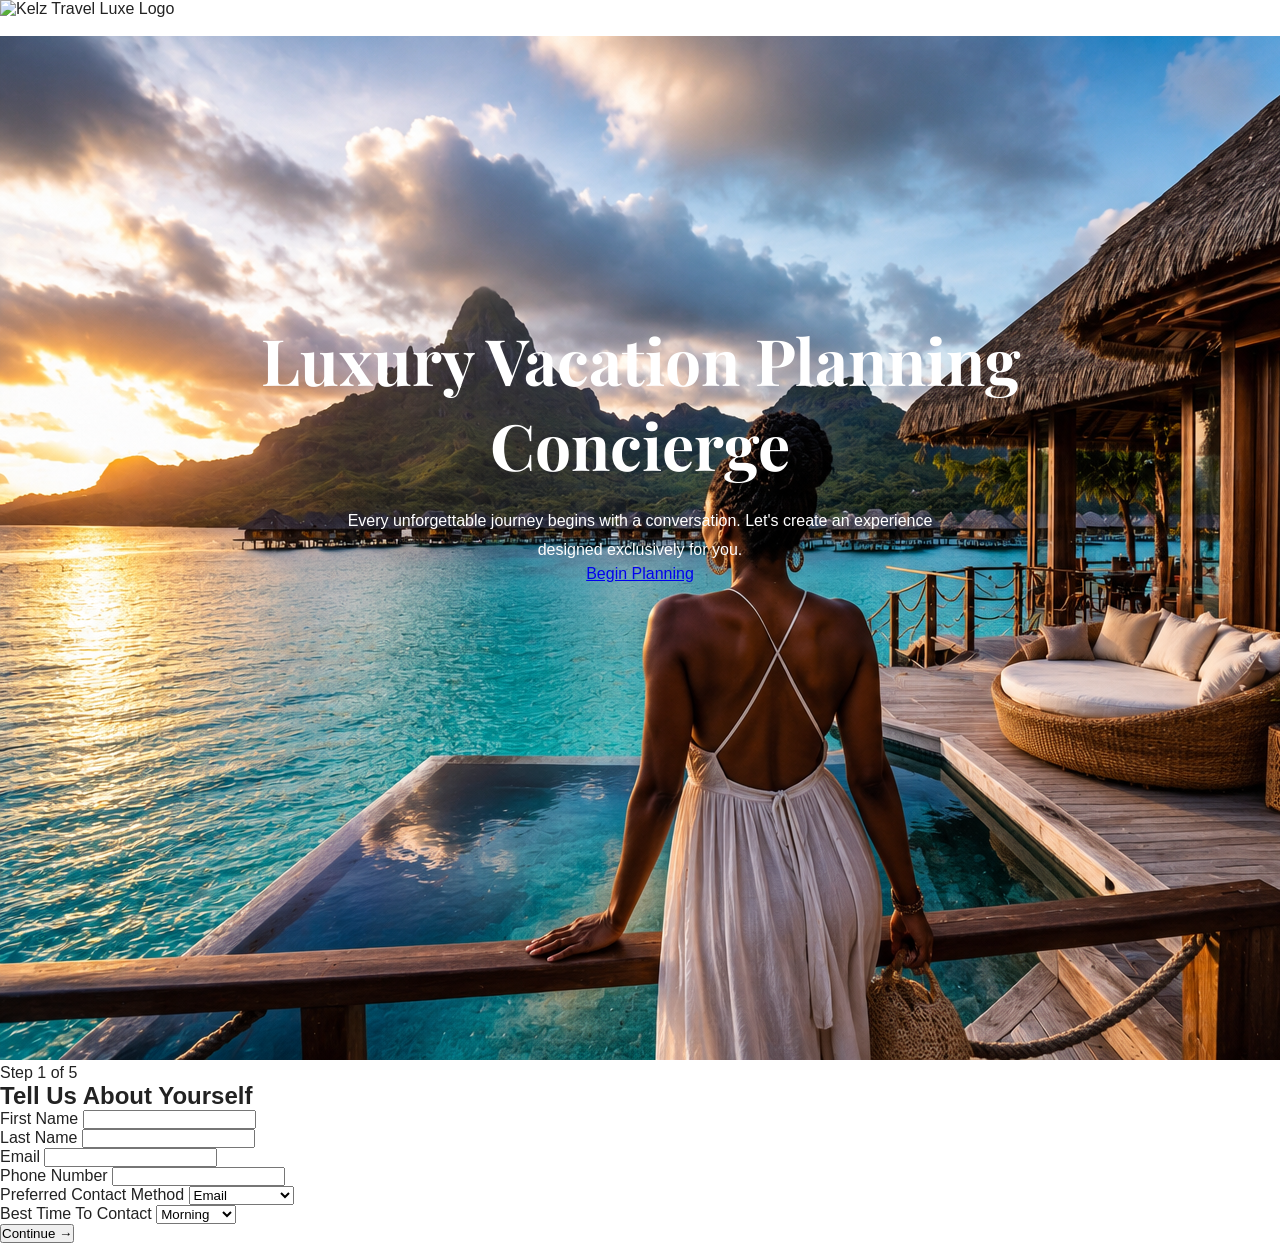
==== application.html @ 770a9711 "Add files via upload" ====
<!DOCTYPE html>
<html lang="en">

<head>

<meta charset="UTF-8">
<meta name="viewport" content="width=device-width, initial-scale=1">

<title>Plan My Luxury Vacation | Kelz Travel Luxe</title>

<meta name="description"
content="Begin your personalized luxury travel consultation with Kelz Travel Luxe.">

<link rel="stylesheet" href="style.css">

<link href="https://fonts.googleapis.com/css2?family=Playfair+Display:wght@600;700&family=Poppins:wght@300;400;500;600&display=swap" rel="stylesheet">

</head>

<body>

<header class="concierge-header">

<img src="images/kelz-logo.png"
alt="Kelz Travel Luxe Logo"
class="logo">

<nav>

<a href="index.html">Home</a>

<a href="index.html#destinations">Destinations</a>

<a href="index.html#contact">Contact</a>

</nav>

</header>

<section class="concierge-hero">

<div class="hero-overlay"></div>

<img
src="images/hero-travel.jpg"
alt="Luxury Tropical Resort"
class="hero-image">

<div class="hero-content">

<h1>

Luxury Vacation Planning Concierge

</h1>

<p>

Every unforgettable journey begins with a conversation.

Let's create an experience designed exclusively for you.

</p>

<a href="#step1" class="gold-button">

Begin Planning

</a>

</div>

</section>

<section class="progress-wrapper">

<div class="progress-container">

<div class="progress-bar">

<div class="progress-fill"></div>

</div>

<p>

Step 1 of 5

</p>

</div>

</section>

<section
id="step1"
class="form-section">

<h2>

Tell Us About Yourself

</h2>

<div class="form-grid">

<div>

<label>

First Name

</label>

<input
type="text"
required>

</div>

<div>

<label>

Last Name

</label>

<input
type="text"
required>

</div>

<div>

<label>

Email

</label>

<input
type="email"
required>

</div>

<div>

<label>

Phone Number

</label>

<input
type="tel">

</div>

<div>

<label>

Preferred Contact Method

</label>

<select>

<option>Email</option>

<option>Phone</option>

<option>Text Message</option>

</select>

</div>

<div>

<label>

Best Time To Contact

</label>

<select>

<option>Morning</option>

<option>Afternoon</option>

<option>Evening</option>

</select>

</div>

</div>

<button class="next-button">

Continue →

</button>

</section>
---- style.css ----
:root {
  --primary: #000;
  --gold: #c7a76c;
  --light: #ffffff;
  --gray: #f5f5f5;
  --transition: all 0.3s ease;
}

* {
  margin: 0;
  padding: 0;
  box-sizing: border-box;
}

html {
  scroll-behavior: smooth;
}

body {
  font-family: 'Inter', sans-serif;
  color: #222;
  background: white;
}

.navbar {
  position: fixed;
  top: 0;
  width: 100%;
  padding: 15px 60px;
  display: flex;
  justify-content: center;
  align-items: center;
  z-index: 1000;
  background: rgba(0,0,0,0.5);
  backdrop-filter: blur(8px);
}

.logo {
  display: flex;
  align-items: center;
  justify-content: center;
  flex: 1;
}

.logo-img {
  height: 60px;
  width: auto;
  object-fit: contain;
  filter: drop-shadow(0 2px 4px rgba(0,0,0,0.3));
}

.menu-toggle {
  display: none;
  flex-direction: column;
  background: none;
  border: none;
  cursor: pointer;
  gap: 6px;
  position: absolute;
  left: 20px;
}

.menu-toggle span {
  width: 25px;
  height: 3px;
  background: white;
  transition: var(--transition);
  border-radius: 2px;
}

.menu-toggle.active span:nth-child(1) {
  transform: rotate(45deg) translate(10px, 10px);
}

.menu-toggle.active span:nth-child(2) {
  opacity: 0;
}

.menu-toggle.active span:nth-child(3) {
  transform: rotate(-45deg) translate(7px, -7px);
}

.nav-menu {
  display: flex;
  gap: 25px;
  position: absolute;
  right: 60px;
}

nav a {
  color: white;
  text-decoration: none;
  transition: var(--transition);
  font-weight: 500;
}

nav a:hover {
  color: var(--gold);
}

.hero {
  position: relative;
  height: 100vh;
  overflow: hidden;
}

.hero-video {
  width: 100vw;
  height: 100vh;
  object-fit: cover;
  border: none;
  position: fixed;
  top: 0;
  left: 0;
  z-index: 1;
  transform: scale(1.05);
}

.overlay {
  position: absolute;
  inset: 0;
  background: rgba(0,0,0,0.45);
}

.hero-content {
  position: absolute;
  inset: 0;
  z-index: 10;
  color: white;

  display: flex;
  flex-direction: column;
  justify-content: center;
  align-items: center;

  text-align: center;
  padding: 20px;
}

.hero-content h1 {
  font-size: 4rem;
  max-width: 800px;
  font-family: 'Playfair Display', serif;
}

.hero-content p {
  margin-top: 20px;
  max-width: 600px;
  line-height: 1.8;
}

.btn {
  margin-top: 30px;
  padding: 14px 30px;
  background: var(--gold);
  color: white;
  border-radius: 40px;
  text-decoration: none;
  transition: var(--transition);
  border: 2px solid var(--gold);
  font-weight: 600;
  display: inline-block;
}

.btn:hover {
  transform: translateY(-3px);
  box-shadow: 0 10px 25px rgba(199, 167, 108, 0.3);
  background: transparent;
  color: var(--gold);
}

.section {
  padding: 100px 60px;
}

.section-title {
  text-align: center;
  margin-bottom: 60px;
}

.section-title h2 {
  font-size: 2.5rem;
  font-family: 'Playfair Display', serif;
  position: relative;
  display: inline-block;
  padding-bottom: 15px;
}

.section-title h2::after {
  content: '';
  position: absolute;
  bottom: 0;
  left: 50%;
  transform: translateX(-50%);
  width: 100px;
  height: 3px;
  background: linear-gradient(90deg, transparent, var(--gold), transparent);
  animation: slideIn 0.8s ease-out;
}

@keyframes slideIn {
  from {
    width: 0;
  }
  to {
    width: 100px;
  }
}

.destination-grid {
  display: grid;
  grid-template-columns: repeat(auto-fit,minmax(300px,1fr));
  gap: 30px;
}

.card {
  border-radius: 20px;
  overflow: hidden;
  background: white;
  box-shadow: 0 8px 25px rgba(0,0,0,0.08);
  transition: var(--transition);
}

.card:hover {
  transform: translateY(-10px);
  box-shadow: 0 15px 40px rgba(0,0,0,0.15);
}

.card img {
  width: 100%;
  height: 300px;
  object-fit: cover;
  transition: var(--transition);
}

.card:hover img {
  filter: brightness(1.1);
}

.card-content {
  padding: 25px;
}

.experience-section {
  background: var(--gray);
  padding: 120px 60px;
  text-align: center;
}

.experience-content {
  max-width: 800px;
  margin: auto;
}

.experience-content h2 {
  font-size: 2.5rem;
  margin-bottom: 20px;
  font-family: 'Playfair Display', serif;
}

.kelly-section {
  padding: 100px 60px;
  background: white;
}

.kelly-container {
  max-width: 1200px;
  margin: auto;
  display: grid;
  grid-template-columns: 1fr 1fr;
  gap: 60px;
  align-items: center;
}

.kelly-image {
  position: relative;
  border-radius: 20px;
  overflow: hidden;
  box-shadow: 0 15px 40px rgba(0,0,0,0.1);
}

.kelly-image img {
  width: 100%;
  height: auto;
  display: block;
  transition: var(--transition);
}

.kelly-image:hover img {
  transform: scale(1.05);
}

.kelly-content h2 {
  font-size: 2.5rem;
  font-family: 'Playfair Display', serif;
  margin-bottom: 20px;
  color: var(--primary);
}

.kelly-title {
  font-size: 1.3rem;
  color: var(--gold);
  font-weight: 600;
  margin-bottom: 20px;
  font-family: 'Playfair Display', serif;
}

.kelly-content p {
  font-size: 1.1rem;
  line-height: 1.8;
  color: #555;
  margin-bottom: 20px;
}

.about-text {
  margin-top: 20px !important;
}

.credentials {
  background: linear-gradient(135deg, rgba(199, 167, 108, 0.08) 0%, rgba(199, 167, 108, 0.03) 100%);
  border-left: 4px solid var(--gold);
  padding: 25px;
  border-radius: 10px;
  margin: 25px 0;
}

.credentials h4 {
  font-size: 1.1rem;
  color: var(--primary);
  margin-bottom: 15px;
  font-weight: 600;
}

.credentials ul {
  list-style: none;
  padding: 0;
}

.credentials li {
  padding: 8px 0;
  color: #555;
  font-size: 1rem;
  position: relative;
  padding-left: 25px;
}

.credentials li::before {
  content: '✓';
  position: absolute;
  left: 0;
  color: var(--gold);
  font-weight: bold;
  font-size: 1.2rem;
}

.experience-badge {
  display: flex;
  align-items: center;
  gap: 20px;
  padding: 25px;
  background: linear-gradient(135deg, rgba(199, 167, 108, 0.1) 0%, rgba(199, 167, 108, 0.05) 100%);
  border-left: 4px solid var(--gold);
  border-radius: 10px;
  margin-top: 30px;
}

.experience-badge .years {
  font-size: 3rem;
  font-weight: 700;
  color: var(--gold);
  font-family: 'Playfair Display', serif;
}

.experience-badge .label {
  font-size: 1rem;
  color: #333;
  font-weight: 600;
}

.search-section {
  position: relative;
  padding: 120px 60px;
  background: linear-gradient(rgba(0,0,0,0.5), rgba(0,0,0,0.5)), 
              url('data:image/svg+xml,<svg xmlns="http://www.w3.org/2000/svg" viewBox="0 0 1200 600"><defs><linearGradient id="sky" x1="0%" y1="0%" x2="0%" y2="100%"><stop offset="0%" style="stop-color:%23FFD89B;stop-opacity:1" /><stop offset="100%" style="stop-color:%23FFA500;stop-opacity:1" /></linearGradient></defs><rect fill="url(%23sky)" width="1200" height="600"/></svg>') center/cover no-repeat;
  background-attachment: fixed;
  color: white;
  text-align: center;
  overflow: hidden;
}

.search-overlay {
  position: absolute;
  inset: 0;
  background: rgba(0,0,0,0.4);
  z-index: 0;
}

.search-content {
  position: relative;
  z-index: 10;
  max-width: 800px;
  margin: 0 auto;
  animation: fadeIn 0.8s ease-out;
}

@keyframes fadeIn {
  from {
    opacity: 0;
    transform: translateY(20px);
  }
  to {
    opacity: 1;
    transform: translateY(0);
  }
}

.search-content h2 {
  font-size: 2.5rem;
  font-family: 'Playfair Display', serif;
  margin-bottom: 25px;
  text-shadow: 2px 2px 4px rgba(0,0,0,0.3);
}

.search-content p {
  font-size: 1.1rem;
  line-height: 1.8;
  margin-bottom: 20px;
  text-shadow: 1px 1px 2px rgba(0,0,0,0.3);
}

.highlight-text {
  font-size: 1.2rem;
  font-weight: 600;
  margin: 30px 0 !important;
  padding: 20px;
  background: rgba(199, 167, 108, 0.2);
  border-radius: 10px;
  border-left: 4px solid var(--gold);
}

.btn-search {
  margin-top: 40px;
  padding: 16px 40px;
  background: var(--gold);
  color: white;
  border: 2px solid var(--gold);
  font-size: 1.1rem;
  font-weight: 600;
  display: inline-block;
  text-decoration: none;
  border-radius: 50px;
  transition: var(--transition);
}

.btn-search:hover {
  background: transparent;
  color: var(--gold);
  transform: translateY(-3px);
  box-shadow: 0 10px 30px rgba(199, 167, 108, 0.4);
}

.dream-section {
  position: relative;
  padding: 0;
  display: grid;
  grid-template-columns: 1fr 1fr;
  min-height: 600px;
  overflow: hidden;
}

.dream-image {
  position: relative;
  overflow: hidden;
}

.dream-image img {
  width: 100%;
  height: 100%;
  object-fit: cover;
  transition: var(--transition);
}

.dream-section:hover .dream-image img {
  transform: scale(1.05);
}

.dream-overlay {
  position: absolute;
  inset: 0;
  background: rgba(0,0,0,0.3);
  z-index: 5;
  pointer-events: none;
}

.dream-content {
  position: relative;
  z-index: 10;
  padding: 80px 60px;
  background: linear-gradient(135deg, #000000 0%, #1a1a1a 100%);
  display: flex;
  flex-direction: column;
  justify-content: center;
  color: white;
  animation: slideInRight 0.8s ease-out;
}

@keyframes slideInRight {
  from {
    opacity: 0;
    transform: translateX(50px);
  }
  to {
    opacity: 1;
    transform: translateX(0);
  }
}

.dream-content h2 {
  font-size: 2.8rem;
  font-family: 'Playfair Display', serif;
  margin-bottom: 15px;
  color: var(--gold);
  text-shadow: 2px 2px 4px rgba(0,0,0,0.5);
}

.dream-subtitle {
  font-size: 1.3rem;
  font-weight: 600;
  margin-bottom: 20px !important;
  color: #e0e0e0;
}

.dream-content p {
  font-size: 1.1rem;
  line-height: 1.8;
  margin-bottom: 20px;
  color: #ccc;
}

.btn-dream {
  margin-top: 30px;
  padding: 16px 40px;
  background: var(--gold);
  color: white;
  border: 2px solid var(--gold);
  font-size: 1.1rem;
  font-weight: 600;
  display: inline-block;
  text-decoration: none;
  border-radius: 50px;
  transition: var(--transition);
  width: fit-content;
}

.btn-dream:hover {
  background: white;
  color: var(--gold);
  transform: translateY(-3px);
  box-shadow: 0 10px 30px rgba(199, 167, 108, 0.5);
}

form {
  max-width: 600px;
  margin: auto;
}

form input,
form button {
  width: 100%;
  padding: 16px;
  margin-bottom: 20px;
  border-radius: 10px;
  border: 1px solid #ddd;
  font-size: 1rem;
  transition: var(--transition);
}

form input {
  background: white;
}

form input:focus {
  outline: none;
  border-color: var(--gold);
  box-shadow: 0 0 0 3px rgba(199, 167, 108, 0.1);
}

form button {
  background: var(--gold);
  color: white;
  border: 2px solid var(--gold);
  cursor: pointer;
  font-weight: 600;
}

form button:hover {
  background: transparent;
  color: var(--gold);
}

form button:active {
  transform: scale(0.98);
}

footer {
  background: black;
  color: white;
  text-align: center;
  padding: 60px 20px;
}

.socials {
  margin-top: 20px;
  display: flex;
  justify-content: center;
  gap: 20px;
}

.socials a {
  color: white;
  text-decoration: none;
  transition: var(--transition);
  padding: 10px 15px;
  border: 1px solid white;
  border-radius: 5px;
}

.socials a:hover {
  background: var(--gold);
  border-color: var(--gold);
}

@media(max-width:768px) {

  .navbar {
    padding: 15px 20px;
  }

  .menu-toggle {
    display: flex;
    position: absolute;
    left: 15px;
  }

  .logo-img {
    height: 45px;
  }

  .nav-menu {
    position: absolute;
    top: 100%;
    left: 0;
    right: 0;
    background: rgba(0,0,0,0.95);
    flex-direction: column;
    padding: 20px;
    gap: 15px;
    max-height: 0;
    overflow: hidden;
    transition: var(--transition);
  }

  .nav-menu.active {
    max-height: 500px;
    padding: 20px;
  }

  .nav-menu a {
    padding: 10px 0;
  }

  .hero-content h1 {
    font-size: 2.5rem;
  }

  .section {
    padding: 80px 20px;
  }

  .experience-section {
    padding: 80px 20px;
  }

  .kelly-section {
    padding: 80px 20px;
  }

  .kelly-container {
    grid-template-columns: 1fr;
    gap: 40px;
  }

  .kelly-content h2 {
    font-size: 2rem;
  }

  .kelly-content p {
    font-size: 1rem;
  }

  .experience-badge .years {
    font-size: 2.5rem;
  }

  .search-section {
    padding: 80px 20px;
  }

  .search-content h2 {
    font-size: 2rem;
  }

  .search-content p,
  .highlight-text {
    font-size: 1rem;
  }

  .dream-section {
    grid-template-columns: 1fr;
    min-height: auto;
  }

  .dream-image {
    display: none;
  }

  .dream-content {
    padding: 60px 20px;
  }

  .dream-content h2 {
    font-size: 2rem;
  }

  .dream-subtitle {
    font-size: 1.1rem;
  }

  .dream-content p {
    font-size: 1rem;
  }

}
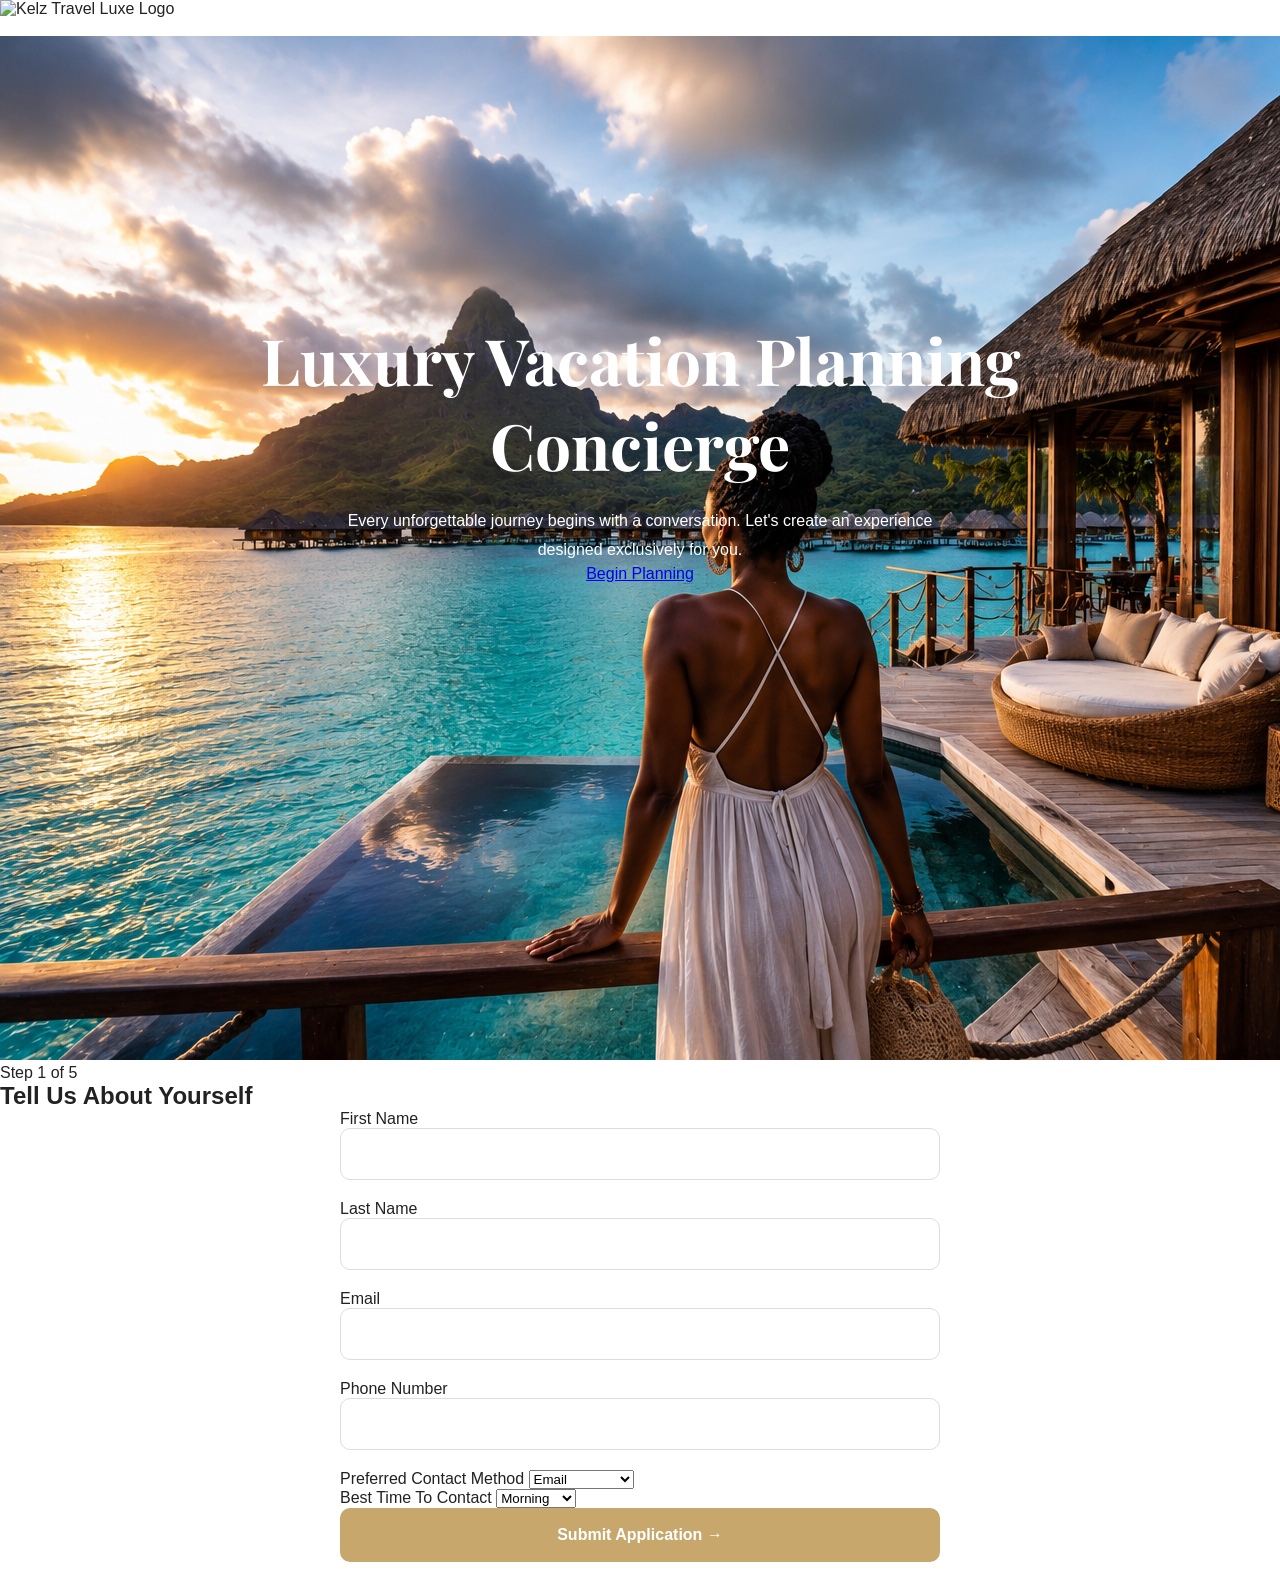
==== commit 28913101: "Add files via upload" ====
--- a/application.html
+++ b/application.html
@@ -2,212 +2,169 @@
 <html lang="en">
 
 <head>
+  <meta charset="UTF-8">
+  <meta name="viewport" content="width=device-width, initial-scale=1">
+  <title>Plan My Luxury Vacation | Kelz Travel Luxe</title>
+  <meta name="description" content="Begin your personalized luxury travel consultation with Kelz Travel Luxe.">
 
-<meta charset="UTF-8">
-<meta name="viewport" content="width=device-width, initial-scale=1">
+  <link rel="stylesheet" href="style.css">
+  <link href="https://fonts.googleapis.com/css2?family=Playfair+Display:wght@600;700&family=Poppins:wght@300;400;500;600&display=swap" rel="stylesheet">
 
-<title>Plan My Luxury Vacation | Kelz Travel Luxe</title>
-
-<meta name="description"
-content="Begin your personalized luxury travel consultation with Kelz Travel Luxe.">
-
-<link rel="stylesheet" href="style.css">
-
-<link href="https://fonts.googleapis.com/css2?family=Playfair+Display:wght@600;700&family=Poppins:wght@300;400;500;600&display=swap" rel="stylesheet">
-
+  <style>
+    /* Styling for completion message overlay */
+    .success-modal {
+      display: none;
+      position: fixed;
+      top: 0;
+      left: 0;
+      width: 100%;
+      height: 100%;
+      background: rgba(0, 0, 0, 0.85);
+      z-index: 1000;
+      justify-content: center;
+      align-items: center;
+      text-align: center;
+      color: #fff;
+    }
+    .success-card {
+      background: #111;
+      padding: 40px;
+      border-radius: 12px;
+      border: 1px solid #d4af37;
+      max-width: 500px;
+      margin: 20px;
+    }
+    .success-card h3 {
+      font-family: 'Playfair Display', serif;
+      font-size: 2rem;
+      color: #d4af37;
+      margin-bottom: 15px;
+    }
+  </style>
 </head>
 
 <body>
 
-<header class="concierge-header">
+  <header class="concierge-header">
+    <img src="images/kelz-logo.png" alt="Kelz Travel Luxe Logo" class="logo">
+    <nav>
+      <a href="index.html">Home</a>
+      <a href="index.html#destinations">Destinations</a>
+      <a href="index.html#contact">Contact</a>
+    </nav>
+  </header>
 
-<img src="images/kelz-logo.png"
-alt="Kelz Travel Luxe Logo"
-class="logo">
+  <section class="concierge-hero">
+    <div class="hero-overlay"></div>
+    <img src="images/hero-travel.jpg" alt="Luxury Tropical Resort" class="hero-image">
+    <div class="hero-content">
+      <h1>Luxury Vacation Planning Concierge</h1>
+      <p>
+        Every unforgettable journey begins with a conversation.
+        Let's create an experience designed exclusively for you.
+      </p>
+      <a href="#step1" class="gold-button">Begin Planning</a>
+    </div>
+  </section>
 
-<nav>
+  <section class="progress-wrapper">
+    <div class="progress-container">
+      <div class="progress-bar">
+        <div class="progress-fill"></div>
+      </div>
+      <p>Step 1 of 5</p>
+    </div>
+  </section>
 
-<a href="index.html">Home</a>
+  <section id="step1" class="form-section">
+    <h2>Tell Us About Yourself</h2>
 
-<a href="index.html#destinations">Destinations</a>
+    <form id="applicationForm" action="https://formsubmit.co/your-email@example.com" method="POST">
+      
+      <input type="hidden" name="_subject" value="New Luxury Travel Application Submitted">
+      
+      <input type="hidden" name="_next" value="index.html">
 
-<a href="index.html#contact">Contact</a>
+      <div class="form-grid">
+        <div>
+          <label for="first_name">First Name</label>
+          <input type="text" id="first_name" name="first_name" required>
+        </div>
 
-</nav>
+        <div>
+          <label for="last_name">Last Name</label>
+          <input type="text" id="last_name" name="last_name" required>
+        </div>
 
-</header>
+        <div>
+          <label for="email">Email</label>
+          <input type="email" id="email" name="email" required>
+        </div>
 
-<section class="concierge-hero">
+        <div>
+          <label for="phone">Phone Number</label>
+          <input type="tel" id="phone" name="phone">
+        </div>
 
-<div class="hero-overlay"></div>
+        <div>
+          <label for="contact_method">Preferred Contact Method</label>
+          <select id="contact_method" name="contact_method">
+            <option value="Email">Email</option>
+            <option value="Phone">Phone</option>
+            <option value="Text Message">Text Message</option>
+          </select>
+        </div>
 
-<img
-src="images/hero-travel.jpg"
-alt="Luxury Tropical Resort"
-class="hero-image">
+        <div>
+          <label for="best_time">Best Time To Contact</label>
+          <select id="best_time" name="best_time">
+            <option value="Morning">Morning</option>
+            <option value="Afternoon">Afternoon</option>
+            <option value="Evening">Evening</option>
+          </select>
+        </div>
+      </div>
 
-<div class="hero-content">
+      <button type="submit" class="next-button">
+        Submit Application &rarr;
+      </button>
+    </form>
+  </section>
 
-<h1>
+  <div id="successModal" class="success-modal">
+    <div class="success-card">
+      <h3>Application Received!</h3>
+      <p>Thank you for completing your luxury vacation inquiry.</p>
+      <p>We are forwarding you back to the homepage...</p>
+    </div>
+  </div>
 
-Luxury Vacation Planning Concierge
+  <script>
+    // Handle form submission asynchronously to display completion message & auto-redirect
+    document.getElementById('applicationForm').addEventListener('submit', function (e) {
+      e.preventDefault();
+      
+      const form = this;
+      const formData = new FormData(form);
 
-</h1>
+      fetch(form.action, {
+        method: 'POST',
+        body: formData,
+        headers: { 'Accept': 'application/json' }
+      }).then(response => {
+        // Display completion message modal
+        document.getElementById('successModal').style.display = 'flex';
+        
+        // Forward back to homepage after 3 seconds
+        setTimeout(() => {
+          window.location.href = 'index.html';
+        }, 3000);
+      }).catch(error => {
+        // Fallback standard submit if JavaScript request fails
+        form.submit();
+      });
+    });
+  </script>
 
-<p>
-
-Every unforgettable journey begins with a conversation.
-
-Let's create an experience designed exclusively for you.
-
-</p>
-
-<a href="#step1" class="gold-button">
-
-Begin Planning
-
-</a>
-
-</div>
-
-</section>
-
-<section class="progress-wrapper">
-
-<div class="progress-container">
-
-<div class="progress-bar">
-
-<div class="progress-fill"></div>
-
-</div>
-
-<p>
-
-Step 1 of 5
-
-</p>
-
-</div>
-
-</section>
-
-<section
-id="step1"
-class="form-section">
-
-<h2>
-
-Tell Us About Yourself
-
-</h2>
-
-<div class="form-grid">
-
-<div>
-
-<label>
-
-First Name
-
-</label>
-
-<input
-type="text"
-required>
-
-</div>
-
-<div>
-
-<label>
-
-Last Name
-
-</label>
-
-<input
-type="text"
-required>
-
-</div>
-
-<div>
-
-<label>
-
-Email
-
-</label>
-
-<input
-type="email"
-required>
-
-</div>
-
-<div>
-
-<label>
-
-Phone Number
-
-</label>
-
-<input
-type="tel">
-
-</div>
-
-<div>
-
-<label>
-
-Preferred Contact Method
-
-</label>
-
-<select>
-
-<option>Email</option>
-
-<option>Phone</option>
-
-<option>Text Message</option>
-
-</select>
-
-</div>
-
-<div>
-
-<label>
-
-Best Time To Contact
-
-</label>
-
-<select>
-
-<option>Morning</option>
-
-<option>Afternoon</option>
-
-<option>Evening</option>
-
-</select>
-
-</div>
-
-</div>
-
-<button class="next-button">
-
-Continue →
-
-</button>
-
-</section>
-
-
-
+</body>
+</html>
